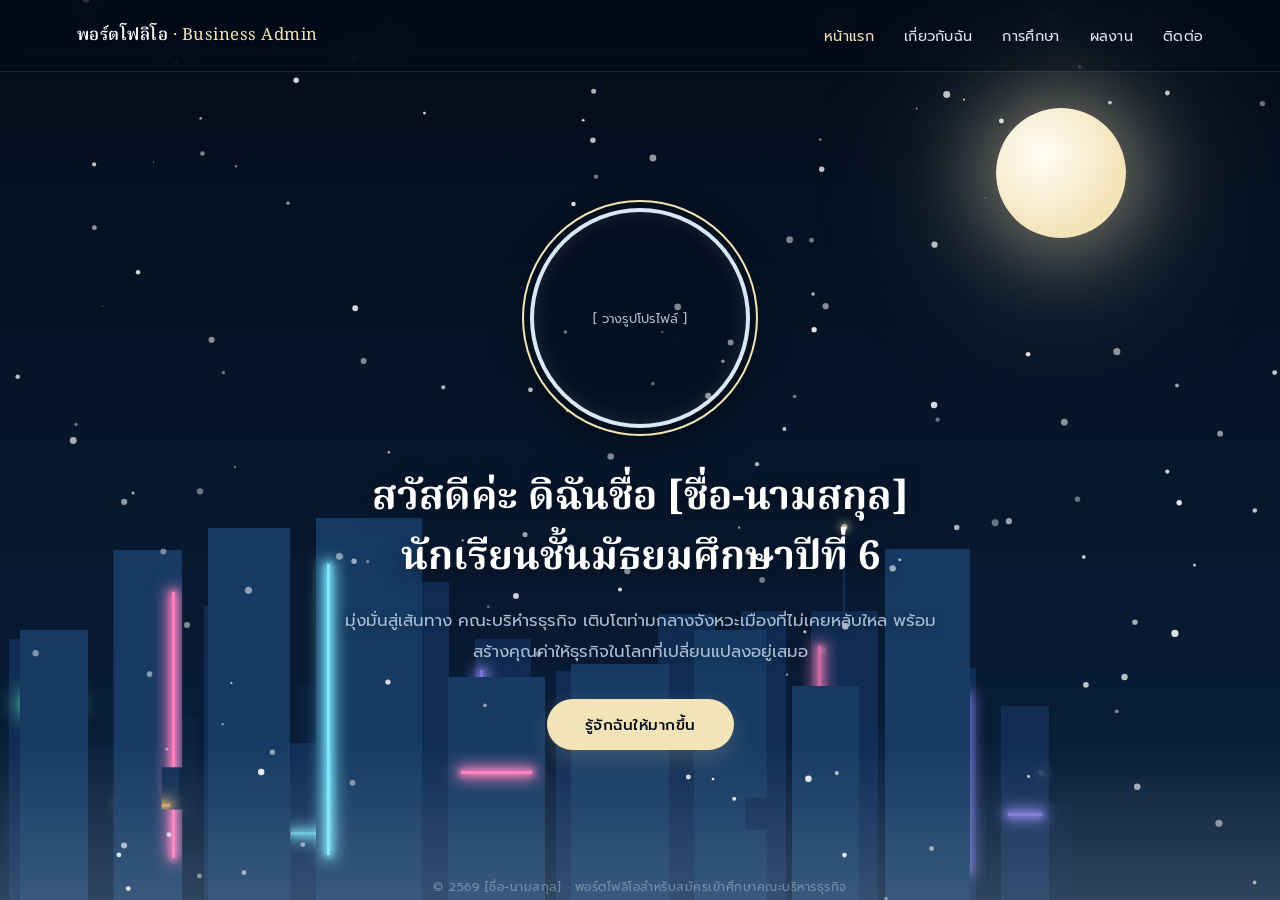
==== index.html @ 35c507b7 "Update index.html" ====
<!DOCTYPE html>
<html lang="th">
<head>
<meta charset="UTF-8">
<meta name="viewport" content="width=device-width, initial-scale=1.0">
<title>หน้าแรก | พอร์ตโฟลิโอ คณะบริหารธุรกิจ</title>
<link rel="preconnect" href="https://fonts.googleapis.com">
<link rel="preconnect" href="https://fonts.gstatic.com" crossorigin>
<link href="https://fonts.googleapis.com/css2?family=Noto+Serif+Thai:wght@400;600;700&family=Prompt:wght@300;400;500;600;700&display=swap" rel="stylesheet">
<style>

  :root{
    --night-top: #030B18;
    --night-mid: #0B2545;
    --night-low: #163A63;
    --steel: #3A6EA5;
    --frost: #D8E9F5;
    --ice: #F4F9FD;
    --white: #FFFFFF;
    --gold: #F3E3B8;
    --silver: #A9BFD6;
  }

  *{ margin:0; padding:0; box-sizing:border-box; }
  html{ scroll-behavior: smooth; }

  body{
    font-family: 'Prompt', sans-serif;
    background: var(--night-top);
    color: var(--frost);
    overflow-x: hidden;
    min-height: 100vh;
    display: flex;
    flex-direction: column;
    justify-content: space-between;
  }

  @media (prefers-reduced-motion: reduce){
    *{ animation-duration: 0.01ms !important; animation-iteration-count: 1 !important; scroll-behavior: auto !important; }
  }

  /* ================= SKY ================= */
  .sky{
    position: fixed;
    inset: 0;
    z-index: -6;
    background: linear-gradient(180deg, var(--night-top) 0%, var(--night-mid) 55%, var(--night-low) 100%);
    background-size: 100% 220%;
    animation: skyDrift 26s ease-in-out infinite;
  }
  @keyframes skyDrift{
    0%,100%{ background-position: 0% 0%; }
    50%{ background-position: 0% 30%; }
  }

  .stars{
    position: fixed;
    inset: 0;
    z-index: -5;
    background-image:
      radial-gradient(1.5px 1.5px at 12% 18%, rgba(255,255,255,.9), transparent 60%),
      radial-gradient(1px 1px at 28% 8%, rgba(255,255,255,.7), transparent 60%),
      radial-gradient(1.5px 1.5px at 44% 26%, rgba(255,255,255,.8), transparent 60%),
      radial-gradient(1px 1px at 62% 12%, rgba(255,255,255,.6), transparent 60%),
      radial-gradient(1.5px 1.5px at 77% 22%, rgba(255,255,255,.9), transparent 60%),
      radial-gradient(1px 1px at 91% 9%, rgba(255,255,255,.7), transparent 60%),
      radial-gradient(1.5px 1.5px at 8% 34%, rgba(255,255,255,.6), transparent 60%),
      radial-gradient(1px 1px at 53% 38%, rgba(255,255,255,.7), transparent 60%);
    opacity: 0.8;
    animation: twinkle 5s ease-in-out infinite alternate;
  }
  @keyframes twinkle{ 0%{ opacity: .5; } 100%{ opacity: 1; } }

  .moon{
    position: fixed;
    top: 12%;
    right: 12%;
    width: 130px;
    height: 130px;
    border-radius: 50%;
    background: radial-gradient(circle at 35% 35%, #FFFDF6, var(--gold) 70%);
    box-shadow: 0 0 70px 20px rgba(243,227,184,0.35), 0 0 140px 60px rgba(243,227,184,0.15);
    z-index: -5;
    animation: moonGlow 6s ease-in-out infinite;
  }
  @keyframes moonGlow{
    0%,100%{ box-shadow: 0 0 70px 20px rgba(243,227,184,0.35), 0 0 140px 60px rgba(243,227,184,0.15); }
    50%{ box-shadow: 0 0 90px 30px rgba(243,227,184,0.5), 0 0 170px 80px rgba(243,227,184,0.22); }
  }

  /* ================= SKYLINE ================= */
  .skyline{
    position: fixed;
    left: 0; right: 0;
    bottom: 0;
    height: 62vh;
    z-index: -4;
    pointer-events: none;
  }
  .layer{
    position: absolute;
    left: -6%;
    right: -6%;
    bottom: 0;
    display: flex;
    align-items: flex-end;
    gap: 2vw;
    transition: transform 0.6s ease-out;
    will-change: transform;
  }
  .layer-far{ opacity: 0.55; filter: blur(0.4px); }
  .layer-mid{ opacity: 0.8; }
  .layer-near{ opacity: 1; }

  .bldg{
    position: relative;
    background: var(--bc, var(--night-low));
    background-image:
      linear-gradient(var(--bc, var(--night-low)), var(--bc, var(--night-low))),
      repeating-linear-gradient(to right, transparent 0 9px, rgba(243,227,184,var(--wo,.35)) 9px 12px),
      repeating-linear-gradient(to bottom, transparent 0 13px, rgba(243,227,184,var(--wo,.35)) 13px 16px);
    background-blend-mode: normal, screen, screen;
  }
  .bldg::after{
    content:'';
    position:absolute; inset:0;
    background-image:
      repeating-linear-gradient(to right, transparent 0 9px, rgba(255,251,235,0.9) 9px 12px),
      repeating-linear-gradient(to bottom, transparent 0 13px, rgba(255,251,235,0.9) 13px 16px);
    background-blend-mode: screen;
    opacity: 0;
    animation: flicker 4.5s ease-in-out infinite;
    animation-delay: var(--fd, 0s);
    mix-blend-mode: screen;
  }
  @keyframes flicker{
    0%, 40%{ opacity: 0; }
    45%{ opacity: 0.55; }
    55%{ opacity: 0.15; }
    62%{ opacity: 0.6; }
    100%{ opacity: 0; }
  }

  .spire{
    position:absolute;
    left: 50%;
    bottom: 100%;
    transform: translateX(-50%);
    width: 3px;
    background: var(--bc, var(--night-low));
  }
  .spire::before{
    content:'';
    position:absolute;
    top:-6px; left:50%;
    transform: translateX(-50%);
    width:6px; height:6px;
    border-radius:50%;
    background: var(--gold);
    box-shadow: 0 0 8px 2px rgba(243,227,184,.8);
  }

  /* ---- Neon accents ---- */
  .neon-stripe{
    position:absolute;
    top: 12%;
    bottom: 12%;
    width: 3px;
    background: var(--nc, #7CE7FF);
    box-shadow: 0 0 6px 1.5px var(--nc, #7CE7FF), 0 0 16px 4px var(--nc, #7CE7FF);
    animation: neonPulse 3.2s ease-in-out infinite;
    animation-delay: var(--nd, 0s);
  }
  .neon-stripe.left{ left: 10%; }
  .neon-stripe.right{ right: 10%; }

  .neon-band{
    position:absolute;
    left: 14%;
    right: 14%;
    height: 3px;
    background: var(--nc, #FF7FBF);
    box-shadow: 0 0 6px 1.5px var(--nc, #FF7FBF), 0 0 16px 4px var(--nc, #FF7FBF);
    animation: neonPulse 2.6s ease-in-out infinite;
    animation-delay: var(--nd, 0s);
  }

  .neon-sign{
    position:absolute;
    top: 18%;
    left: 50%;
    transform: translateX(-50%);
    width: 62%;
    height: 10px;
    border-radius: 3px;
    background: var(--nc, #FFC46B);
    box-shadow: 0 0 8px 2px var(--nc, #FFC46B), 0 0 22px 6px var(--nc, #FFC46B);
    animation: neonPulse 3.6s ease-in-out infinite;
    animation-delay: var(--nd, 0s);
  }

  @keyframes neonPulse{
    0%, 100%{ opacity: 0.95; filter: brightness(1); }
    45%{ opacity: 0.55; filter: brightness(0.85); }
    50%{ opacity: 1; filter: brightness(1.2); }
    78%{ opacity: 0.7; }
  }

  /* ================= SNOW ================= */
  canvas#snow{
    position: fixed;
    inset: 0;
    z-index: -1;
    pointer-events: none;
  }

  .ground-mist{
    position: fixed;
    left: 0; right: 0; bottom: 0;
    height: 18vh;
    z-index: -2;
    background: linear-gradient(180deg, transparent, rgba(216,233,245,0.18));
    pointer-events: none;
  }

  /* ================= NAV ================= */
  nav{
    position: fixed;
    top: 0; left: 0; right: 0;
    z-index: 50;
    display: flex;
    justify-content: space-between;
    align-items: center;
    padding: 22px 6vw;
    background: rgba(3, 11, 24, 0.35);
    backdrop-filter: blur(10px);
    -webkit-backdrop-filter: blur(10px);
    border-bottom: 1px solid rgba(255,255,255,0.1);
  }
  .brand{
    font-family: 'Noto Serif Thai', serif;
    font-weight: 600;
    color: var(--white);
    letter-spacing: 0.5px;
    font-size: 1.05rem;
  }
  .brand span{ color: var(--gold); font-weight: 400; }
  .nav-links{ display:flex; gap: 30px; list-style:none; }
  .nav-links a{
    color: var(--frost);
    text-decoration: none;
    font-size: 0.9rem;
    letter-spacing: 0.3px;
    position: relative;
    padding-bottom: 4px;
    transition: color 0.25s;
  }
  .nav-links a.current{ color: var(--gold); }
  .nav-links a::after{
    content:'';
    position:absolute; left:0; bottom:0;
    width:0; height:1px;
    background: var(--gold);
    transition: width 0.3s ease;
  }
  .nav-links a:hover{ color: var(--white); }
  .nav-links a:hover::after{ width:100%; }
  .nav-toggle{ display:none; background:none; border:none; color:var(--white); font-size:1.6rem; cursor:pointer; z-index:60; }

  @media (max-width: 860px){
    .nav-links{
      position: fixed; top:0; right:0; height:100vh; width:70vw;
      background: rgba(3,11,24,0.97);
      flex-direction: column; justify-content:center; align-items:flex-start;
      padding: 40px; gap: 26px;
      transform: translateX(100%);
      transition: transform 0.35s ease;
    }
    .nav-links.open{ transform: translateX(0); }
    .nav-toggle{ display:block; }
    .moon{ width: 90px; height: 90px; top: 8%; right: 8%; }
  }

  ::selection{ background: var(--steel); color: var(--white); }

  /* ================= HERO CONTENT (ปรับขนาดใหม่) ================= */
  .hero-wrapper{
    position: relative;
    z-index: 1;
    display: flex;
    flex-direction: column;
    align-items: center;
    justify-content: center;
    text-align: center;
    padding: 150px 6vw 50px;
    margin: auto;
    max-width: 900px;
  }

    /* ================= PROFILE FRAME (ดีไซน์ใหม่ ใหญ่และสมดุลขึ้น) ================= */
  .profile-frame {
    width: 220px;  /* ขยายขนาดให้ใหญ่ขึ้นนิดนึง */
    height: 220px;
    border-radius: 50%;
    background: rgba(3, 11, 24, 0.3); /* พื้นหลังโปร่งแสงเข้ากับท้องฟ้า */
    border: 4px solid var(--frost); /* ขอบด้านในสีขาว/ฟ้าอ่อน */
    outline: 2px solid var(--gold); /* ขอบซ้อนด้านนอกสีทองบางๆ */
    outline-offset: 6px; /* ระยะห่างระหว่างขอบในและขอบนอก ให้ดูมีมิติ */
    box-shadow: 
      0 15px 35px rgba(0, 0, 0, 0.5), 
      inset 0 0 20px rgba(255, 255, 255, 0.1);
    margin-bottom: 40px; /* เพิ่มระยะห่างจากตัวหนังสือให้ดูโปร่งและสมดุล */
    /* อย่าลืมตั้ง position: relative ถ้าจะแก้เรื่อง z-index ในอนาคต */
    position: relative;
    display: flex;
    align-items: center;
    justify-content: center;
    transition: all 0.3s ease;
  }

  /* ลูกเล่นตอนเอาเมาส์ชี้ (Hover) กรอบจะลอยขึ้นและเรืองแสง */
  .profile-frame:hover {
    transform: translateY(-5px);
    outline-color: #FFFFFF;
    box-shadow: 
      0 20px 45px rgba(0, 0, 0, 0.6), 
      0 0 20px rgba(243, 227, 184, 0.4),
      inset 0 0 25px rgba(255, 255, 255, 0.2);
  }
  
  /* สำหรับใส่รูปภาพจริง ให้รูปพอดีกับกรอบเป๊ะๆ */
  .profile-frame img {
    width: 100%;
    height: 100%;
    object-fit: cover;
    border-radius: 50%; /* บังคับให้รูปกลมตามกรอบ */
  }


  /* ปรับขนาดตัวหนังสือให้เล็กลง กระชับ และสมดุลขึ้น */
  .hero-wrapper h1{
    font-family: 'Noto Serif Thai', serif;
    font-weight: 700;
    color: var(--white);
    font-size: clamp(1.8rem, 3.2vw, 2.5rem);
    line-height: 1.5;
    text-shadow: 0 4px 20px rgba(0,0,0,0.6);
    margin-bottom: 18px;
  }

  .hero-wrapper p{
    color: var(--silver);
    font-size: clamp(0.9rem, 1.4vw, 1.05rem);
    line-height: 1.8;
    max-width: 600px;
    margin-bottom: 32px;
    text-shadow: 0 2px 10px rgba(0,0,0,0.4);
  }

  /* ปุ่มนำทางเดี่ยวสไตล์พรีเมียม */
  .btn-navigation{
    padding: 14px 38px;
    border-radius: 999px;
    font-size: 0.95rem;
    font-weight: 500;
    text-decoration: none;
    letter-spacing: 0.5px;
    background: var(--gold);
    color: var(--night-top);
    box-shadow: 0 8px 24px rgba(243,227,184,0.2);
    transition: transform 0.25s, box-shadow 0.25s, background 0.25s;
    display: inline-block;
  }
  .btn-navigation:hover{
    transform: translateY(-3px);
    box-shadow: 0 14px 34px rgba(243,227,184,0.4);
    background: var(--white);
  }

  footer.site-end{
    position: relative;
    z-index: 1;
    text-align: center;
    padding: 20px 6vw 4px;
    font-size: 0.76rem;
    color: rgba(216,233,245,0.4);
    letter-spacing: 0.5px;
  }

</style>
</head>
<body>

<div class="sky"></div>
<div class="stars"></div>
<div class="moon"></div>

<div class="skyline" id="skyline">
  <div class="layer layer-far" id="layerFar"></div>
  <div class="layer layer-mid" id="layerMid"></div>
  <div class="layer layer-near" id="layerNear"></div>
</div>

<div class="ground-mist"></div>
<canvas id="snow"></canvas>

<nav>
  <div class="brand">พอร์ตโฟลิโอ<span> · Business Admin</span></div>
  <ul class="nav-links" id="navLinks">
    <li><a href="index.html" class="current">หน้าแรก</a></li>
    <li><a href="personal.html">เกี่ยวกับฉัน</a></li>
    <li><a href="education.html">การศึกษา</a></li>
    <li><a href="activities.html">ผลงาน</a></li>
    <li><a href="contact.html">ติดต่อ</a></li>
  </ul>
  <button class="nav-toggle" id="navToggle" aria-label="เปิดเมนู">☰</button>
</nav>

<!-- ส่วนเนื้อหาหลักต้อนรับตรงกลางหน้าจอ -->
<main class="hero-wrapper">
  
  <!-- กรอบรูปวงกลมที่ขยายขนาดใหญ่ขึ้นและปรับให้สมดุล (สามารถใส่แท็ก <img src="รูปคุณ.jpg"> ข้างในนี้ได้) -->
  <div class="profile-frame">
    <!-- หากมีไฟล์รูปภาพ ให้ลบข้อความด้านล่างแล้วใส่แท็กแทน เช่น: <img src="my-photo.jpg" alt="Profile"> -->
    <span style="color: var(--silver); font-size: 0.8rem;">[ วางรูปโปรไฟล์ ]</span>
  </div>

  <!-- หัวข้อหลักที่ปรับขนาดให้เล็กลงและพอดีสายตามากขึ้น -->
  <h1>สวัสดีค่ะ ดิฉันชื่อ [ชื่อ-นามสกุล]<br>นักเรียนชั้นมัธยมศึกษาปีที่ 6</h1>
  
  <!-- ข้อความโปรยย่อย -->
  <p>มุ่งมั่นสู่เส้นทาง คณะบริหารธุรกิจ เติบโตท่ามกลางจังหวะเมืองที่ไม่เคยหลับใหล พร้อมสร้างคุณค่าให้ธุรกิจในโลกที่เปลี่ยนแปลงอยู่เสมอ</p>
  
  <!-- ปุ่มนำทางเข้าสู่หน้าประวัติส่วนตัวเดี่ยวๆ -->
  <a href="personal.html" class="btn-navigation">รู้จักฉันให้มากขึ้น</a>

</main>

<footer class="site-end">© 2569 [ชื่อ-นามสกุล] · พอร์ตโฟลิโอสำหรับสมัครเข้าศึกษาคณะบริหารธุรกิจ</footer>

<script>
  // ---------- Mobile nav toggle ----------
  const navToggle = document.getElementById('navToggle');
  const navLinks = document.getElementById('navLinks');
  navToggle.addEventListener('click', () => navLinks.classList.toggle('open'));
  navLinks.querySelectorAll('a').forEach(a => a.addEventListener('click', () => navLinks.classList.remove('open')));

  // ---------- Build Bangkok-inspired skyline ----------
  const palette = ['#0B2545', '#13315C', '#163A63', '#1C4570'];
  const neonColors = ['#7CE7FF', '#FF7FBF', '#FFC46B', '#9B8CFF', '#6BFFC4'];

  function addNeon(b, h){
    const kind = Math.random();
    const el = document.createElement('div');
    const color = neonColors[Math.floor(Math.random() * neonColors.length)];
    const delay = (Math.random() * 3).toFixed(2) + 's';
    el.style.setProperty('--nc', color);
    el.style.setProperty('--nd', delay);
    if(kind < 0.4){
      el.className = 'neon-stripe ' + (Math.random() < 0.5 ? 'left' : 'right');
    } else if(kind < 0.75){
      el.className = 'neon-band';
      el.style.top = (30 + Math.random() * 40) + '%';
    } else {
      el.className = 'neon-sign';
      el.style.top = (14 + Math.random() * 10) + '%';
    }
    b.appendChild(el);
  }

  function makeBuilding({ w, h, color, notch, spire, windowOpacity, neon }){
    const b = document.createElement('div');
    b.className = 'bldg';
    b.style.width = w + 'px';
    b.style.height = h + 'px';
    b.style.setProperty('--bc', color);
    b.style.setProperty('--wo', windowOpacity);
    b.style.setProperty('--fd', (Math.random() * 5).toFixed(2) + 's');
    if(notch){
      b.style.clipPath = 'polygon(0 0, 100% 0, 100% 62%, 70% 62%, 70% 74%, 100% 74%, 100% 100%, 0 100%)';
    }
    if(spire){
      const s = document.createElement('div');
      s.className = 'spire';
      s.style.height = (h * 0.28) + 'px';
      s.style.setProperty('--bc', color);
      b.appendChild(s);
    }
    if(neon) addNeon(b, h);
    return b;
  }

  function buildLayer(container, { count, minW, maxW, minH, maxH, colorIdx, windowOpacity, notchChance, spireChance, neonChance }){
    const frag = document.createDocumentFragment();
    for(let i = 0; i < count; i++){
      const w = minW + Math.random() * (maxW - minW);
      const h = minH + Math.random() * (maxH - minH);
      const color = palette[colorIdx];
      const notch = Math.random() < notchChance;
      const spire = Math.random() < spireChance;
      const neon = Math.random() < neonChance;
      frag.appendChild(makeBuilding({ w, h, color, notch, spire, windowOpacity, neon }));
    }
    container.appendChild(frag);
  }

  const layerFar = document.getElementById('layerFar');
  const layerMid = document.getElementById('layerMid');
  const layerNear = document.getElementById('layerNear');

  buildLayer(layerFar, { count: 16, minW: 30, maxW: 60, minH: 90, maxH: 220, colorIdx: 0, windowOpacity: 0.25, notchChance: 0.08, spireChance: 0.15, neonChance: 0.1 });
  buildLayer(layerMid, { count: 13, minW: 40, maxW: 85, minH: 140, maxH: 320, colorIdx: 1, windowOpacity: 0.4, notchChance: 0.15, spireChance: 0.2, neonChance: 0.3 });
  buildLayer(layerNear, { count: 10, minW: 55, maxW: 110, minH: 200, maxH: 420, colorIdx: 2, windowOpacity: 0.55, notchChance: 0.2, spireChance: 0.25, neonChance: 0.45 });

  // ---------- Parallax on pointer move ----------
  const prefersReducedMotion = window.matchMedia('(prefers-reduced-motion: reduce)').matches;
  if(!prefersReducedMotion){
    window.addEventListener('mousemove', (e) => {
      const x = (e.clientX / window.innerWidth - 0.5);
      layerFar.style.transform = `translateX(${x * 10}px)`;
      layerMid.style.transform = `translateX(${x * 22}px)`;
      layerNear.style.transform = `translateX(${x * 38}px)`;
    });
  }

  // ---------- Falling snow ----------
  const canvas = document.getElementById('snow');
  const ctx = canvas.getContext('2d');
  let W, H, flakes;

  function resize(){
    W = canvas.width = window.innerWidth;
    H = canvas.height = window.innerHeight;
  }
  window.addEventListener('resize', resize);
  resize();

  function makeFlakes(count){
    return Array.from({ length: count }, () => ({
      x: Math.random() * W,
      y: Math.random() * H,
      r: Math.random() * 2.6 + 1,
      speedY: Math.random() * 0.9 + 0.4,
      speedX: Math.random() * 0.6 - 0.3,
      drift: Math.random() * Math.PI * 2,
      opacity: Math.random() * 0.5 + 0.4
    }));
  }

  const FLAKE_COUNT = window.innerWidth < 700 ? 70 : 140;
  flakes = makeFlakes(FLAKE_COUNT);

  function drawSnow(){
    ctx.clearRect(0, 0, W, H);
    ctx.fillStyle = '#FFFFFF';
    for(const f of flakes){
      ctx.globalAlpha = f.opacity;
      ctx.beginPath();
      ctx.arc(f.x, f.y, f.r, 0, Math.PI * 2);
      ctx.fill();

      f.y += f.speedY;
      f.drift += 0.01;
      f.x += f.speedX + Math.sin(f.drift) * 0.3;

      if(f.y > H + 5){ f.y = -5; f.x = Math.random() * W; }
      if(f.x > W + 5) f.x = -5;
      if(f.x < -5) f.x = W + 5;
    }
    ctx.globalAlpha = 1;
    if(!prefersReducedMotion) requestAnimationFrame(drawSnow);
  }
  drawSnow();
</script>

</body>
</html>
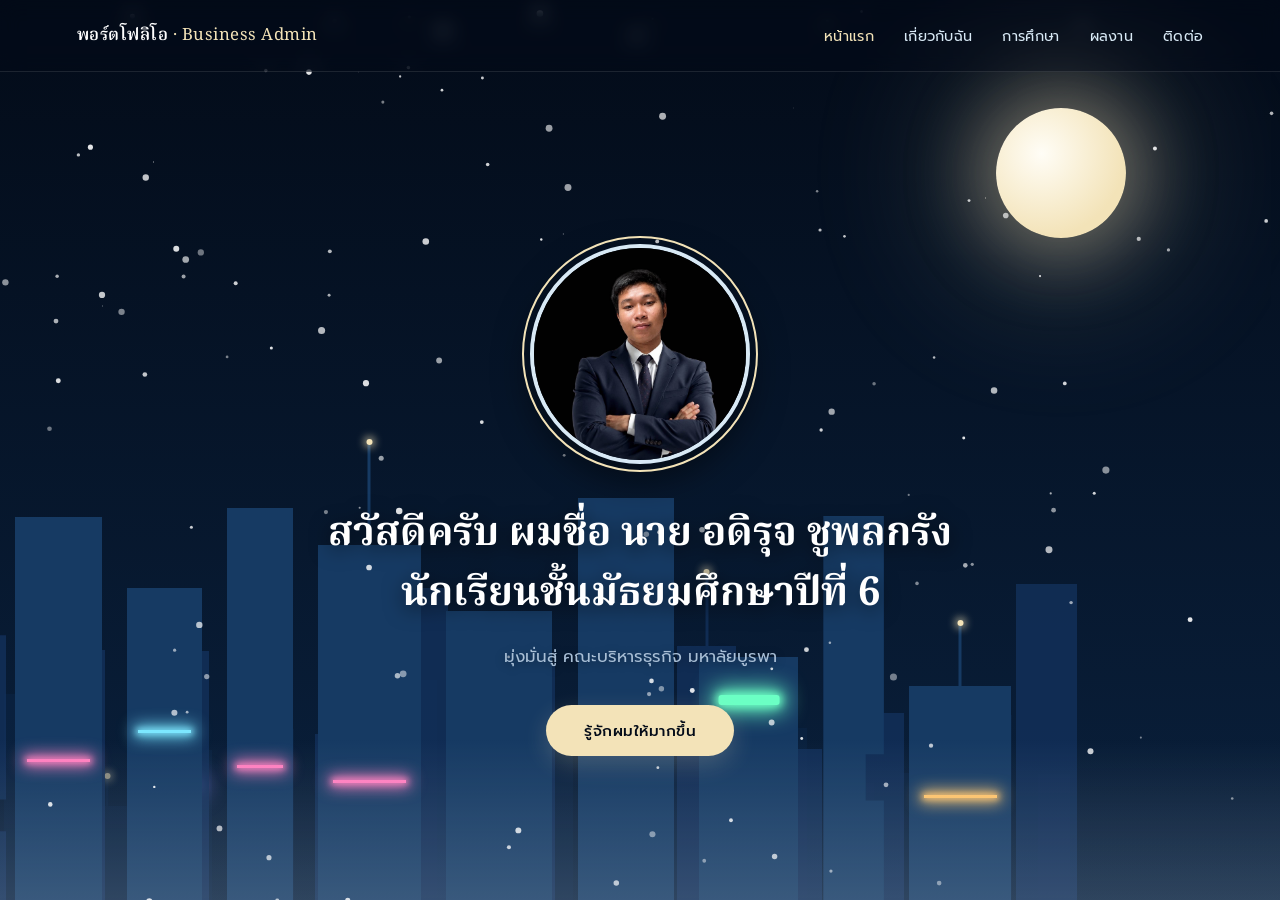
==== commit 09db22d4: "Update index.html" ====
--- a/index.html
+++ b/index.html
@@ -419,24 +419,23 @@
 <!-- ส่วนเนื้อหาหลักต้อนรับตรงกลางหน้าจอ -->
 <main class="hero-wrapper">
   
-  <!-- กรอบรูปวงกลมที่ขยายขนาดใหญ่ขึ้นและปรับให้สมดุล (สามารถใส่แท็ก <img src="รูปคุณ.jpg"> ข้างในนี้ได้) -->
-  <div class="profile-frame">
-    <!-- หากมีไฟล์รูปภาพ ให้ลบข้อความด้านล่างแล้วใส่แท็กแทน เช่น: <img src="my-photo.jpg" alt="Profile"> -->
-    <span style="color: var(--silver); font-size: 0.8rem;">[ วางรูปโปรไฟล์ ]</span>
-  </div>
+<div class="profile-frame">
+    <img src="images/IMG_0641.jpeg" alt="Profile" style="width: 100%; height: 100%; object-fit: cover; border-radius: 50%;">
+</div>
+
 
   <!-- หัวข้อหลักที่ปรับขนาดให้เล็กลงและพอดีสายตามากขึ้น -->
-  <h1>สวัสดีค่ะ ดิฉันชื่อ [ชื่อ-นามสกุล]<br>นักเรียนชั้นมัธยมศึกษาปีที่ 6</h1>
+  <h1>สวัสดีครับ ผมชื่อ นาย อดิรุจ ชูพลกรัง<br>นักเรียนชั้นมัธยมศึกษาปีที่ 6</h1>
   
   <!-- ข้อความโปรยย่อย -->
-  <p>มุ่งมั่นสู่เส้นทาง คณะบริหารธุรกิจ เติบโตท่ามกลางจังหวะเมืองที่ไม่เคยหลับใหล พร้อมสร้างคุณค่าให้ธุรกิจในโลกที่เปลี่ยนแปลงอยู่เสมอ</p>
+  <p>มุ่งมั่นสู่ คณะบริหารธุรกิจ มหาลัยบูรพา</p>
   
   <!-- ปุ่มนำทางเข้าสู่หน้าประวัติส่วนตัวเดี่ยวๆ -->
-  <a href="personal.html" class="btn-navigation">รู้จักฉันให้มากขึ้น</a>
+  <a href="personal.html" class="btn-navigation">รู้จักผมให้มากขึ้น</a>
 
 </main>
 
-<footer class="site-end">© 2569 [ชื่อ-นามสกุล] · พอร์ตโฟลิโอสำหรับสมัครเข้าศึกษาคณะบริหารธุรกิจ</footer>
+
 
 <script>
   // ---------- Mobile nav toggle ----------
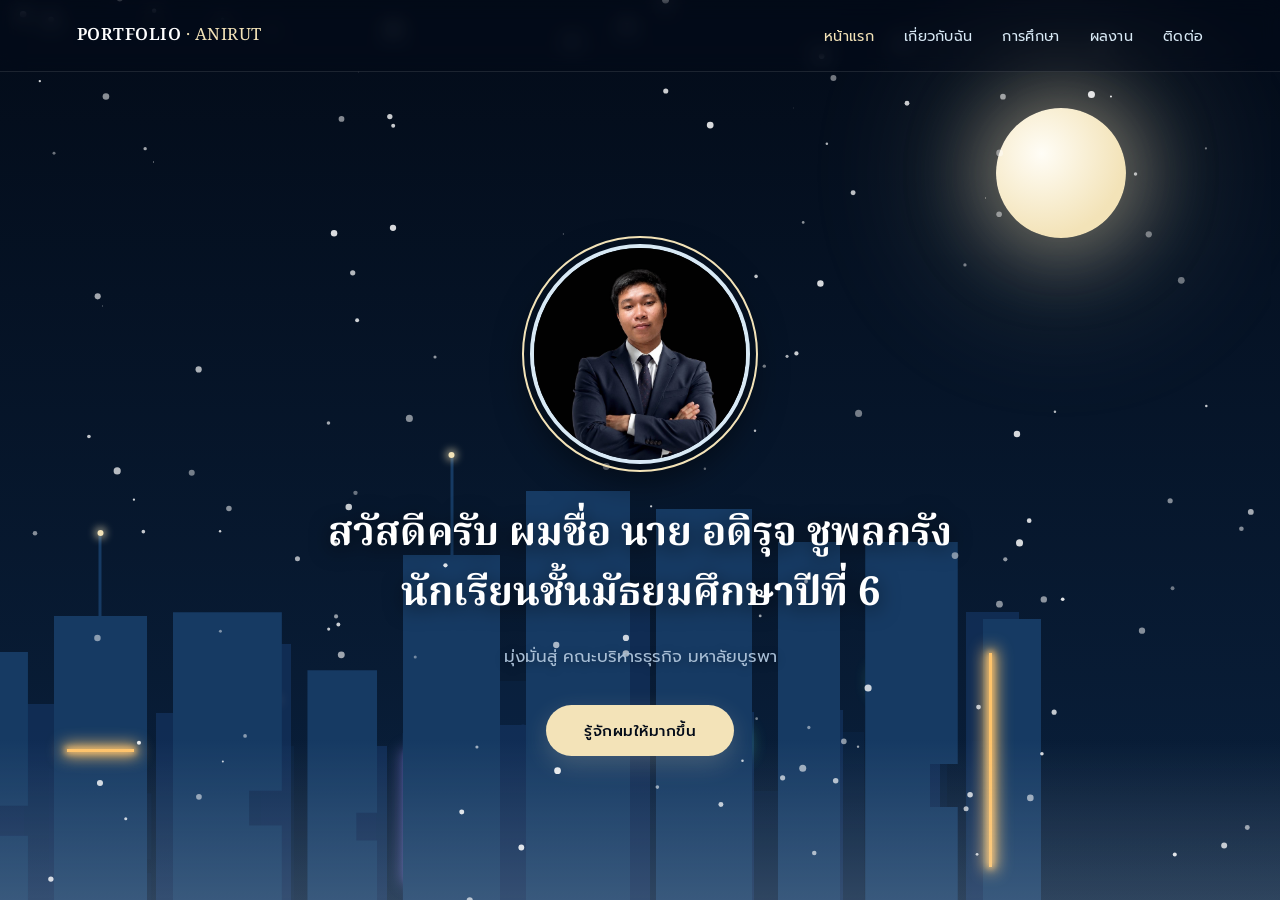
==== commit 85f37dff: "Update index.html" ====
--- a/index.html
+++ b/index.html
@@ -405,7 +405,7 @@
 <canvas id="snow"></canvas>
 
 <nav>
-  <div class="brand">พอร์ตโฟลิโอ<span> · Business Admin</span></div>
+  <div class="brand">PORTFOLIO<span> · ANIRUT</span></div>
   <ul class="nav-links" id="navLinks">
     <li><a href="index.html" class="current">หน้าแรก</a></li>
     <li><a href="personal.html">เกี่ยวกับฉัน</a></li>
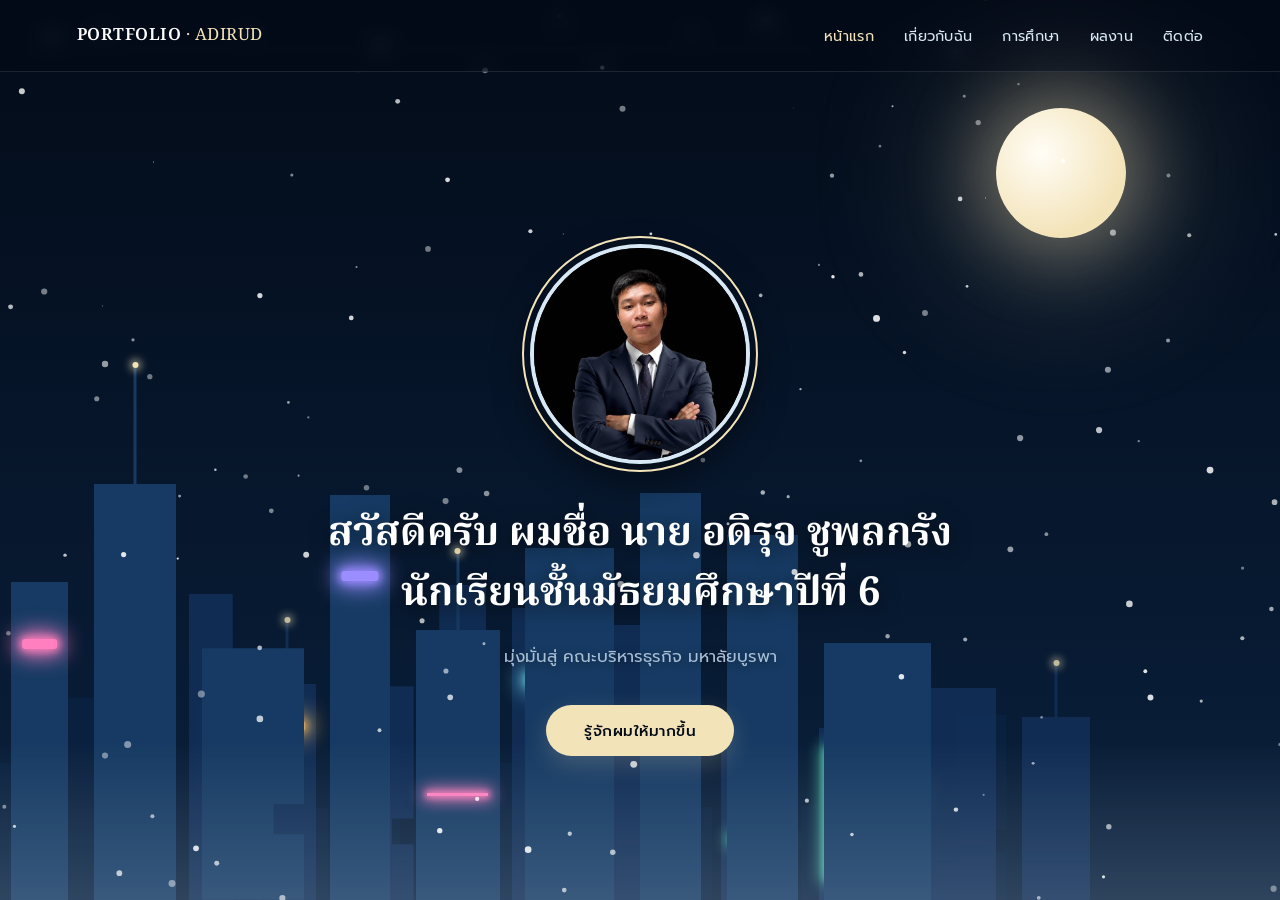
==== commit 20b7a8de: "Update index.html" ====
--- a/index.html
+++ b/index.html
@@ -405,7 +405,7 @@
 <canvas id="snow"></canvas>
 
 <nav>
-  <div class="brand">PORTFOLIO<span> · ANIRUT</span></div>
+  <div class="brand">PORTFOLIO<span> · ADIRUD</span></div>
   <ul class="nav-links" id="navLinks">
     <li><a href="index.html" class="current">หน้าแรก</a></li>
     <li><a href="personal.html">เกี่ยวกับฉัน</a></li>
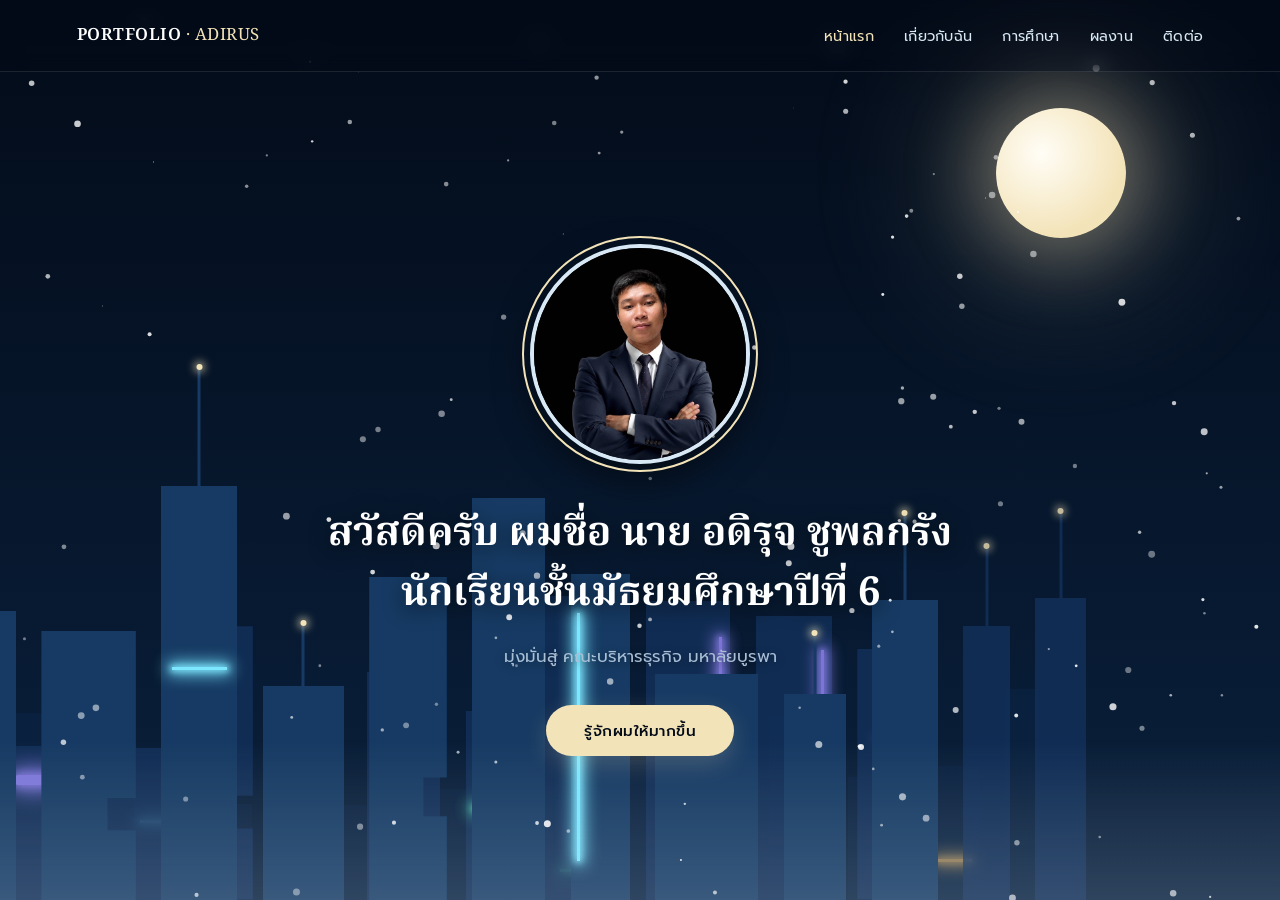
==== commit dce78af7: "Update index.html" ====
--- a/index.html
+++ b/index.html
@@ -405,7 +405,7 @@
 <canvas id="snow"></canvas>
 
 <nav>
-  <div class="brand">PORTFOLIO<span> · ADIRUD</span></div>
+  <div class="brand">PORTFOLIO<span> · ADIRUS</span></div>
   <ul class="nav-links" id="navLinks">
     <li><a href="index.html" class="current">หน้าแรก</a></li>
     <li><a href="personal.html">เกี่ยวกับฉัน</a></li>
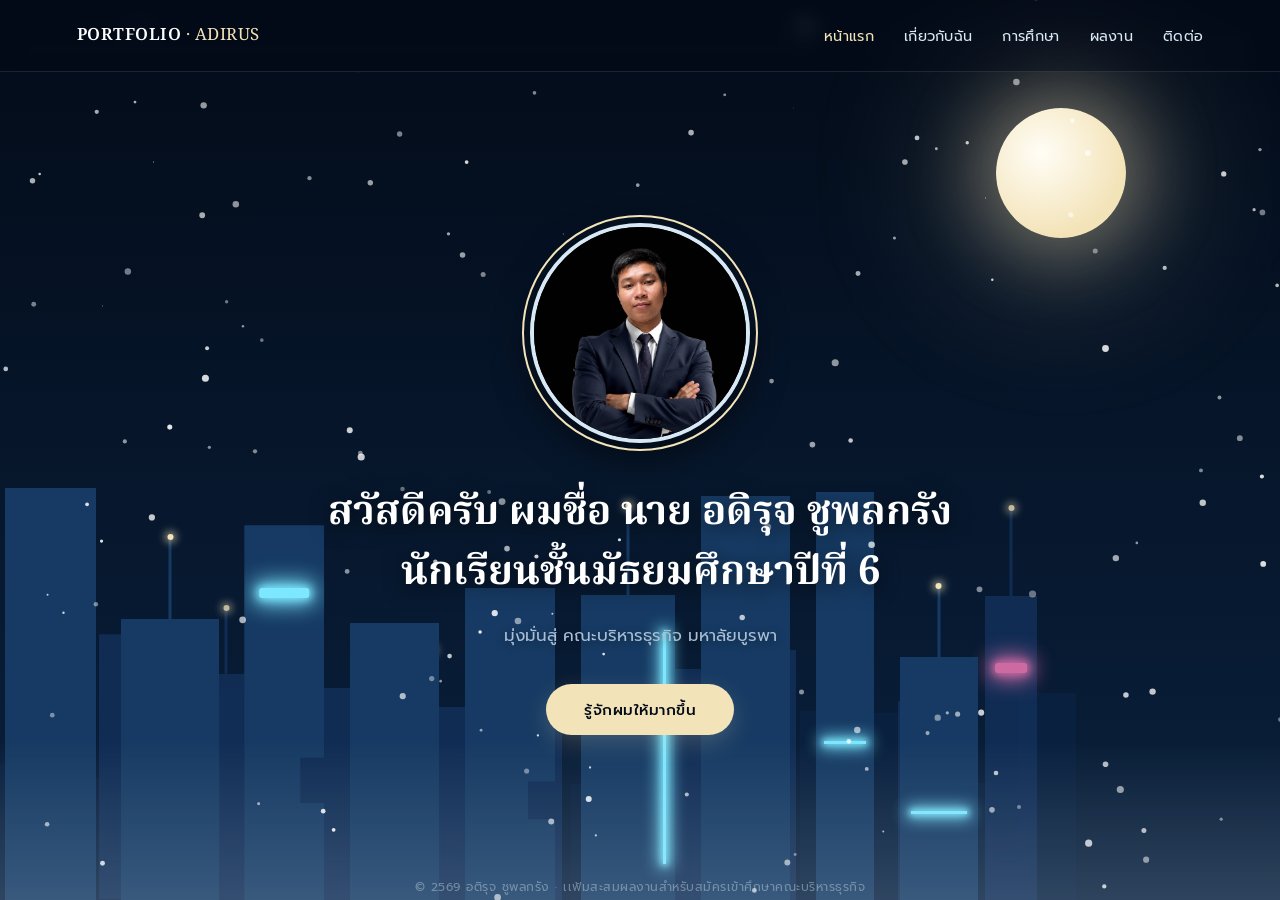
==== commit 9451e869: "Update index.html" ====
--- a/index.html
+++ b/index.html
@@ -434,6 +434,7 @@
   <a href="personal.html" class="btn-navigation">รู้จักผมให้มากขึ้น</a>
 
 </main>
+  <footer class="site-end">© 2569 อติรุจ ชูพลกรัง · เเฟ้มสะสมผลงานสำหรับสมัครเข้าศึกษาคณะบริหารธุรกิจ</footer>
 
 
 
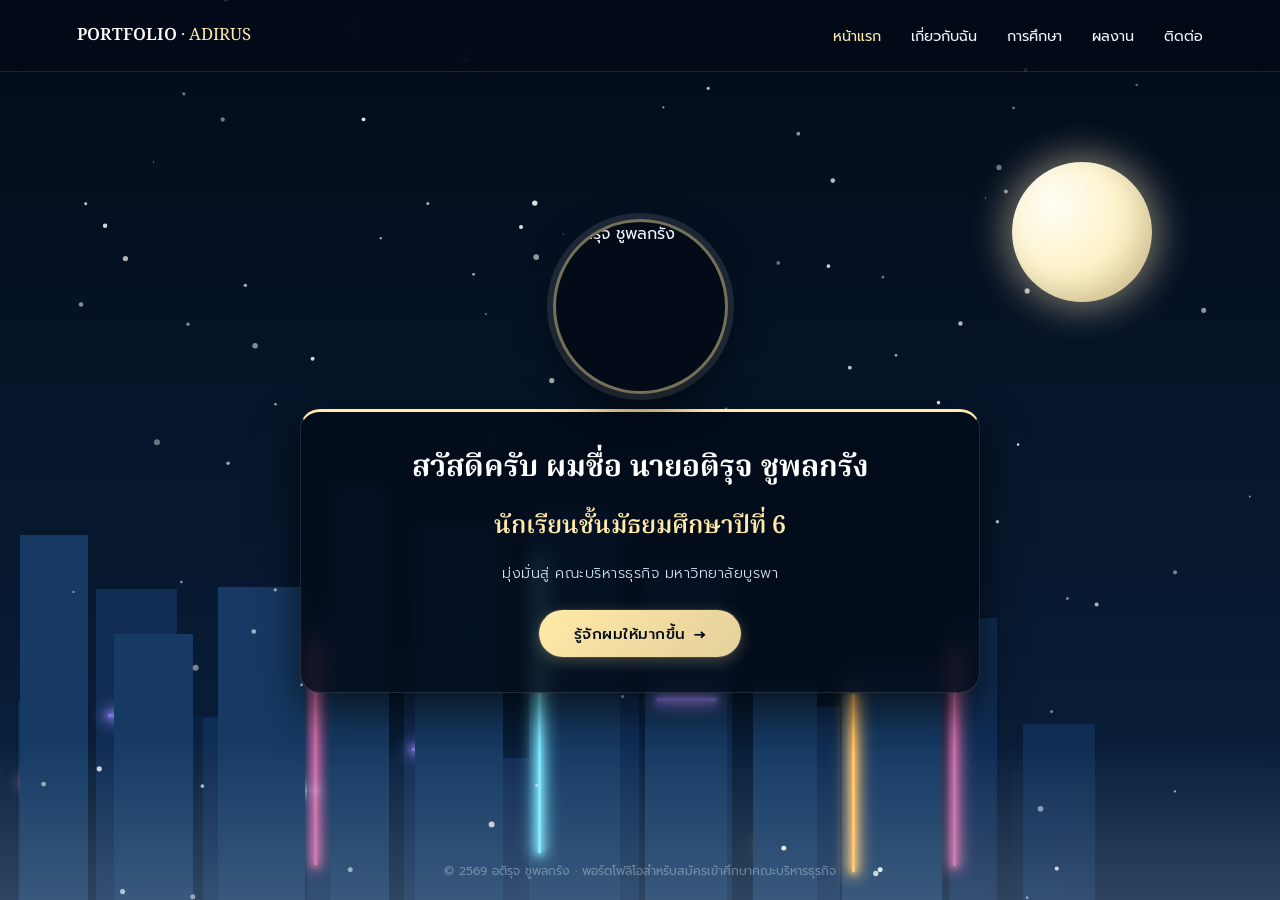
==== commit 1e738ba7: "Update index.html" ====
--- a/index.html
+++ b/index.html
@@ -8,401 +8,179 @@
 <link rel="preconnect" href="https://fonts.gstatic.com" crossorigin>
 <link href="https://fonts.googleapis.com/css2?family=Noto+Serif+Thai:wght@400;600;700&family=Prompt:wght@300;400;500;600;700&display=swap" rel="stylesheet">
 <style>
-
-  :root{
-    --night-top: #030B18;
-    --night-mid: #0B2545;
-    --night-low: #163A63;
-    --steel: #3A6EA5;
-    --frost: #D8E9F5;
-    --ice: #F4F9FD;
-    --white: #FFFFFF;
-    --gold: #F3E3B8;
-    --silver: #A9BFD6;
-  }
-
-  *{ margin:0; padding:0; box-sizing:border-box; }
-  html{ scroll-behavior: smooth; }
-
-  body{
-    font-family: 'Prompt', sans-serif;
+  :root {
+    --night-top: #030B18; --night-mid: #0B2545; --night-low: #163A63;
+    --steel: #3A6EA5; --frost: #F0F7FD; --ice: #F4F9FD;
+    --white: #FFFFFF; --gold: #FFEAA7; --silver: #D1E2F2;
+  }
+  * { margin:0; padding:0; box-sizing:border-box; }
+  html { scroll-behavior: smooth; }
+  body {
+    font-family: 'Prompt', sans-serif; background: var(--night-top); color: var(--frost);
+    overflow-x: hidden; min-height: 100vh; display: flex; flex-direction: column; justify-content: space-between;
+  }
+  
+  /* ================= SKY & EFFECTS ================= */
+  .sky { position: fixed; inset: 0; z-index: -6; background: linear-gradient(180deg, var(--night-top) 0%, var(--night-mid) 55%, var(--night-low) 100%); background-size: 100% 220%; animation: skyDrift 26s ease-in-out infinite; }
+  @keyframes skyDrift { 0%,100% { background-position: 0% 0%; } 50% { background-position: 0% 30%; } }
+  .stars { position: fixed; inset: 0; z-index: -5; background-image: radial-gradient(1.5px 1.5px at 12% 18%, rgba(255,255,255,.9), transparent 60%), radial-gradient(1px 1px at 28% 8%, rgba(255,255,255,.7), transparent 60%), radial-gradient(1.5px 1.5px at 44% 26%, rgba(255,255,255,.8), transparent 60%), radial-gradient(1.5px 1.5px at 77% 22%, rgba(255,255,255,.9), transparent 60%), radial-gradient(1px 1px at 53% 38%, rgba(255,255,255,.7), transparent 60%); opacity: 0.8; animation: twinkle 5s ease-in-out infinite alternate; }
+  @keyframes twinkle { 0% { opacity: .5; } 100% { opacity: 1; } }
+  .ground-mist { position: fixed; left: 0; right: 0; bottom: 0; height: 18vh; z-index: -2; background: linear-gradient(180deg, transparent, rgba(216,233,245,0.18)); pointer-events: none; }
+  canvas#snow { position: fixed; inset: 0; z-index: -1; pointer-events: none; }
+
+  /* ================= MOON DESIGN ================= */
+  .moon { position: fixed; top: 18vh; right: 10vw; width: 140px; height: 140px; border-radius: 50%; background: radial-gradient(circle at 30% 30%, #FFFDF6 0%, #FDF4CD 45%, #EAD397 100%); box-shadow: 0 0 35px 8px rgba(243, 227, 184, 0.45), inset -10px -10px 25px rgba(0,0,0,0.12); z-index: -3; }
+
+  /* ================= SKYLINE ================= */
+  .skyline { position: fixed; left: 0; right: 0; bottom: 0; height: 62vh; z-index: -4; pointer-events: none; }
+  .layer { position: absolute; left: -6%; right: -6%; bottom: 0; display: flex; align-items: flex-end; gap: 2vw; transition: transform 0.6s ease-out; }
+  .layer-far { opacity: 0.55; filter: blur(0.4px); } .layer-mid { opacity: 0.8; } .layer-near { opacity: 1; }
+  .bldg { position: relative; background: var(--bc, var(--night-low)); background-image: linear-gradient(var(--bc, var(--night-low)), var(--bc, var(--night-low))), repeating-linear-gradient(to right, transparent 0 9px, rgba(243, 227, 184, var(--wo,.35)) 9px 12px), repeating-linear-gradient(to bottom, transparent 0 13px, rgba(243, 227, 184, var(--wo,.35)) 13px 16px); background-blend-mode: normal, screen, screen; }
+  .bldg::after { content:''; position:absolute; inset:0; background-image: repeating-linear-gradient(to right, transparent 0 9px, rgba(255,255,255,0.9) 9px 12px), repeating-linear-gradient(to bottom, transparent 0 13px, rgba(255,255,255,0.9) 13px 16px); background-blend-mode: screen; opacity: 0; animation: flicker 4.5s ease-in-out infinite; animation-delay: var(--fd, 0s); mix-blend-mode: screen; }
+  @keyframes flicker { 0%, 40% { opacity: 0; } 45% { opacity: 0.55; } 55% { opacity: 0.15; } 62% { opacity: 0.6; } 100% { opacity: 0; } }
+  .spire { position:absolute; left: 50%; bottom: 100%; transform: translateX(-50%); width: 3px; background: var(--bc, var(--night-low)); }
+  .spire::before { content:''; position:absolute; top:-6px; left:50%; transform: translateX(-50%); width:6px; height:6px; border-radius:50%; background: var(--gold); box-shadow: 0 0 8px 2px rgba(243,227,184,.8); }
+  .neon-stripe { position:absolute; top: 12%; bottom: 12%; width: 3px; background: var(--nc, #7CE7FF); box-shadow: 0 0 6px 1.5px var(--nc, #7CE7FF), 0 0 16px 4px var(--nc, #7CE7FF); animation: neonPulse 3.2s ease-in-out infinite; animation-delay: var(--nd, 0s); }
+  .neon-stripe.left { left: 10%; } .neon-stripe.right { right: 10%; }
+  .neon-band { position:absolute; left: 14%; right: 14%; height: 3px; background: var(--nc, #FF7FBF); box-shadow: 0 0 6px 1.5px var(--nc, #FF7FBF), 0 0 16px 4px var(--nc, #FF7FBF); animation: neonPulse 2.6s ease-in-out infinite; animation-delay: var(--nd, 0s); }
+  .neon-sign { position:absolute; top: 18%; left: 50%; transform: translateX(-50%); width: 62%; height: 10px; border-radius: 3px; background: var(--nc, #FFC46B); box-shadow: 0 0 8px 2px var(--nc, #FFC46B), 0 0 22px 6px var(--nc, #FFC46B); animation: neonPulse 3.6s ease-in-out infinite; animation-delay: var(--nd, 0s); }
+  @keyframes neonPulse { 0%, 100% { opacity: 0.95; filter: brightness(1); } 45% { opacity: 0.55; filter: brightness(0.85); } 50% { opacity: 1; filter: brightness(1.2); } 78%{ opacity: 0.7; } }
+
+  /* ================= NAVIGATION BAR ================= */
+  nav { position: fixed; top: 0; left: 0; right: 0; z-index: 50; display: flex; justify-content: space-between; align-items: center; padding: 22px 6vw; background: rgba(3, 11, 24, 0.45); backdrop-filter: blur(10px); -webkit-backdrop-filter: blur(10px); border-bottom: 1px solid rgba(255,255,255,0.1); }
+  .brand { font-family: 'Noto Serif Thai', serif; font-weight: 600; color: var(--white); font-size: 1.05rem; }
+  .brand span { color: var(--gold); font-weight: 400; }
+  .nav-links { display:flex; gap: 30px; list-style:none; }
+  .nav-links a { color: var(--frost); text-decoration: none; font-size: 0.9rem; position: relative; padding-bottom: 4px; transition: color 0.25s; }
+  .nav-links a.current { color: var(--gold); }
+  .nav-links a::after { content:''; position:absolute; left:0; bottom:0; width:0; height:1px; background: var(--gold); transition: width 0.3s ease; }
+  .nav-links a:hover { color: var(--white); } .nav-links a:hover::after { width:100%; }
+  .nav-toggle { display:none; background:none; border:none; color:var(--white); font-size:1.6rem; cursor:pointer; }
+
+  /* ================= HERO INTRO CONTENT ================= */
+  main { position: relative; z-index: 1; width: 100%; max-width: 900px; margin: 0 auto; padding: 130px 4vw 60px; flex-grow: 1; display: flex; flex-direction: column; align-items: center; justify-content: center; }
+
+  /* รูปวงกลมด้านบน (Avatar Hero) */
+  .hero-avatar-wrapper {
+    display: flex;
+    justify-content: center;
+    margin-bottom: 15px;
+    position: relative;
+    z-index: 10;
+  }
+  .hero-avatar {
+    width: 175px;
+    height: 175px;
+    border-radius: 50%;
+    border: 3px solid rgba(255, 234, 167, 0.45); /* ขอบทองบางเบา */
+    box-shadow: 0 0 0 6px rgba(255, 255, 255, 0.1), 0 15px 35px rgba(0,0,0,0.6);
+    overflow: hidden;
+    display: flex;
+    justify-content: center;
+    align-items: center;
     background: var(--night-top);
-    color: var(--frost);
-    overflow-x: hidden;
-    min-height: 100vh;
-    display: flex;
-    flex-direction: column;
-    justify-content: space-between;
-  }
-
-  @media (prefers-reduced-motion: reduce){
-    *{ animation-duration: 0.01ms !important; animation-iteration-count: 1 !important; scroll-behavior: auto !important; }
-  }
-
-  /* ================= SKY ================= */
-  .sky{
-    position: fixed;
-    inset: 0;
-    z-index: -6;
-    background: linear-gradient(180deg, var(--night-top) 0%, var(--night-mid) 55%, var(--night-low) 100%);
-    background-size: 100% 220%;
-    animation: skyDrift 26s ease-in-out infinite;
-  }
-  @keyframes skyDrift{
-    0%,100%{ background-position: 0% 0%; }
-    50%{ background-position: 0% 30%; }
-  }
-
-  .stars{
-    position: fixed;
-    inset: 0;
-    z-index: -5;
-    background-image:
-      radial-gradient(1.5px 1.5px at 12% 18%, rgba(255,255,255,.9), transparent 60%),
-      radial-gradient(1px 1px at 28% 8%, rgba(255,255,255,.7), transparent 60%),
-      radial-gradient(1.5px 1.5px at 44% 26%, rgba(255,255,255,.8), transparent 60%),
-      radial-gradient(1px 1px at 62% 12%, rgba(255,255,255,.6), transparent 60%),
-      radial-gradient(1.5px 1.5px at 77% 22%, rgba(255,255,255,.9), transparent 60%),
-      radial-gradient(1px 1px at 91% 9%, rgba(255,255,255,.7), transparent 60%),
-      radial-gradient(1.5px 1.5px at 8% 34%, rgba(255,255,255,.6), transparent 60%),
-      radial-gradient(1px 1px at 53% 38%, rgba(255,255,255,.7), transparent 60%);
-    opacity: 0.8;
-    animation: twinkle 5s ease-in-out infinite alternate;
-  }
-  @keyframes twinkle{ 0%{ opacity: .5; } 100%{ opacity: 1; } }
-
-  .moon{
-    position: fixed;
-    top: 12%;
-    right: 12%;
-    width: 130px;
-    height: 130px;
-    border-radius: 50%;
-    background: radial-gradient(circle at 35% 35%, #FFFDF6, var(--gold) 70%);
-    box-shadow: 0 0 70px 20px rgba(243,227,184,0.35), 0 0 140px 60px rgba(243,227,184,0.15);
-    z-index: -5;
-    animation: moonGlow 6s ease-in-out infinite;
-  }
-  @keyframes moonGlow{
-    0%,100%{ box-shadow: 0 0 70px 20px rgba(243,227,184,0.35), 0 0 140px 60px rgba(243,227,184,0.15); }
-    50%{ box-shadow: 0 0 90px 30px rgba(243,227,184,0.5), 0 0 170px 80px rgba(243,227,184,0.22); }
-  }
-
-  /* ================= SKYLINE ================= */
-  .skyline{
-    position: fixed;
-    left: 0; right: 0;
-    bottom: 0;
-    height: 62vh;
-    z-index: -4;
-    pointer-events: none;
-  }
-  .layer{
-    position: absolute;
-    left: -6%;
-    right: -6%;
-    bottom: 0;
-    display: flex;
-    align-items: flex-end;
-    gap: 2vw;
-    transition: transform 0.6s ease-out;
-    will-change: transform;
-  }
-  .layer-far{ opacity: 0.55; filter: blur(0.4px); }
-  .layer-mid{ opacity: 0.8; }
-  .layer-near{ opacity: 1; }
-
-  .bldg{
-    position: relative;
-    background: var(--bc, var(--night-low));
-    background-image:
-      linear-gradient(var(--bc, var(--night-low)), var(--bc, var(--night-low))),
-      repeating-linear-gradient(to right, transparent 0 9px, rgba(243,227,184,var(--wo,.35)) 9px 12px),
-      repeating-linear-gradient(to bottom, transparent 0 13px, rgba(243,227,184,var(--wo,.35)) 13px 16px);
-    background-blend-mode: normal, screen, screen;
-  }
-  .bldg::after{
-    content:'';
-    position:absolute; inset:0;
-    background-image:
-      repeating-linear-gradient(to right, transparent 0 9px, rgba(255,251,235,0.9) 9px 12px),
-      repeating-linear-gradient(to bottom, transparent 0 13px, rgba(255,251,235,0.9) 13px 16px);
-    background-blend-mode: screen;
-    opacity: 0;
-    animation: flicker 4.5s ease-in-out infinite;
-    animation-delay: var(--fd, 0s);
-    mix-blend-mode: screen;
-  }
-  @keyframes flicker{
-    0%, 40%{ opacity: 0; }
-    45%{ opacity: 0.55; }
-    55%{ opacity: 0.15; }
-    62%{ opacity: 0.6; }
-    100%{ opacity: 0; }
-  }
-
-  .spire{
-    position:absolute;
-    left: 50%;
-    bottom: 100%;
-    transform: translateX(-50%);
-    width: 3px;
-    background: var(--bc, var(--night-low));
-  }
-  .spire::before{
-    content:'';
-    position:absolute;
-    top:-6px; left:50%;
-    transform: translateX(-50%);
-    width:6px; height:6px;
-    border-radius:50%;
-    background: var(--gold);
-    box-shadow: 0 0 8px 2px rgba(243,227,184,.8);
-  }
-
-  /* ---- Neon accents ---- */
-  .neon-stripe{
-    position:absolute;
-    top: 12%;
-    bottom: 12%;
-    width: 3px;
-    background: var(--nc, #7CE7FF);
-    box-shadow: 0 0 6px 1.5px var(--nc, #7CE7FF), 0 0 16px 4px var(--nc, #7CE7FF);
-    animation: neonPulse 3.2s ease-in-out infinite;
-    animation-delay: var(--nd, 0s);
-  }
-  .neon-stripe.left{ left: 10%; }
-  .neon-stripe.right{ right: 10%; }
-
-  .neon-band{
-    position:absolute;
-    left: 14%;
-    right: 14%;
-    height: 3px;
-    background: var(--nc, #FF7FBF);
-    box-shadow: 0 0 6px 1.5px var(--nc, #FF7FBF), 0 0 16px 4px var(--nc, #FF7FBF);
-    animation: neonPulse 2.6s ease-in-out infinite;
-    animation-delay: var(--nd, 0s);
-  }
-
-  .neon-sign{
-    position:absolute;
-    top: 18%;
-    left: 50%;
-    transform: translateX(-50%);
-    width: 62%;
-    height: 10px;
-    border-radius: 3px;
-    background: var(--nc, #FFC46B);
-    box-shadow: 0 0 8px 2px var(--nc, #FFC46B), 0 0 22px 6px var(--nc, #FFC46B);
-    animation: neonPulse 3.6s ease-in-out infinite;
-    animation-delay: var(--nd, 0s);
-  }
-
-  @keyframes neonPulse{
-    0%, 100%{ opacity: 0.95; filter: brightness(1); }
-    45%{ opacity: 0.55; filter: brightness(0.85); }
-    50%{ opacity: 1; filter: brightness(1.2); }
-    78%{ opacity: 0.7; }
-  }
-
-  /* ================= SNOW ================= */
-  canvas#snow{
-    position: fixed;
-    inset: 0;
-    z-index: -1;
-    pointer-events: none;
-  }
-
-  .ground-mist{
-    position: fixed;
-    left: 0; right: 0; bottom: 0;
-    height: 18vh;
-    z-index: -2;
-    background: linear-gradient(180deg, transparent, rgba(216,233,245,0.18));
-    pointer-events: none;
-  }
-
-  /* ================= NAV ================= */
-  nav{
-    position: fixed;
-    top: 0; left: 0; right: 0;
-    z-index: 50;
-    display: flex;
-    justify-content: space-between;
-    align-items: center;
-    padding: 22px 6vw;
-    background: rgba(3, 11, 24, 0.35);
-    backdrop-filter: blur(10px);
-    -webkit-backdrop-filter: blur(10px);
-    border-bottom: 1px solid rgba(255,255,255,0.1);
-  }
-  .brand{
-    font-family: 'Noto Serif Thai', serif;
-    font-weight: 600;
-    color: var(--white);
-    letter-spacing: 0.5px;
-    font-size: 1.05rem;
-  }
-  .brand span{ color: var(--gold); font-weight: 400; }
-  .nav-links{ display:flex; gap: 30px; list-style:none; }
-  .nav-links a{
-    color: var(--frost);
-    text-decoration: none;
-    font-size: 0.9rem;
-    letter-spacing: 0.3px;
-    position: relative;
-    padding-bottom: 4px;
-    transition: color 0.25s;
-  }
-  .nav-links a.current{ color: var(--gold); }
-  .nav-links a::after{
-    content:'';
-    position:absolute; left:0; bottom:0;
-    width:0; height:1px;
-    background: var(--gold);
-    transition: width 0.3s ease;
-  }
-  .nav-links a:hover{ color: var(--white); }
-  .nav-links a:hover::after{ width:100%; }
-  .nav-toggle{ display:none; background:none; border:none; color:var(--white); font-size:1.6rem; cursor:pointer; z-index:60; }
-
-  @media (max-width: 860px){
-    .nav-links{
-      position: fixed; top:0; right:0; height:100vh; width:70vw;
-      background: rgba(3,11,24,0.97);
-      flex-direction: column; justify-content:center; align-items:flex-start;
-      padding: 40px; gap: 26px;
-      transform: translateX(100%);
-      transition: transform 0.35s ease;
-    }
-    .nav-links.open{ transform: translateX(0); }
-    .nav-toggle{ display:block; }
-    .moon{ width: 90px; height: 90px; top: 8%; right: 8%; }
-  }
-
-  ::selection{ background: var(--steel); color: var(--white); }
-
-  /* ================= HERO CONTENT (ปรับขนาดใหม่) ================= */
-  .hero-wrapper{
-    position: relative;
-    z-index: 1;
+  }
+  .hero-avatar img {
+    width: 100%;
+    height: 100%;
+    object-fit: cover;
+  }
+
+  /* กรอบข้อความคำนำที่ตกแต่งใหม่สวยคมสมดุล */
+  .intro-card {
+    background: rgba(3, 11, 24, 0.85); /* พื้นหลังน้ำเงินเข้มโปร่งแสง 85% */
+    border: 1px solid rgba(255, 255, 255, 0.12);
+    border-top: 3px solid var(--gold); /* เพิ่มขอบสีทองหนาด้านบนคุมโทนพอร์ตการศึกษา */
+    border-radius: 20px;
+    padding: 35px 45px;
+    width: 100%;
+    max-width: 680px;
+    text-align: center;
+    box-shadow: 0 20px 45px rgba(0, 0, 0, 0.65);
+    backdrop-filter: blur(8px);
+    -webkit-backdrop-filter: blur(8px);
     display: flex;
     flex-direction: column;
     align-items: center;
-    justify-content: center;
-    text-align: center;
-    padding: 150px 6vw 50px;
-    margin: auto;
-    max-width: 900px;
-  }
-
-    /* ================= PROFILE FRAME (ดีไซน์ใหม่ ใหญ่และสมดุลขึ้น) ================= */
-  .profile-frame {
-    width: 220px;  /* ขยายขนาดให้ใหญ่ขึ้นนิดนึง */
-    height: 220px;
-    border-radius: 50%;
-    background: rgba(3, 11, 24, 0.3); /* พื้นหลังโปร่งแสงเข้ากับท้องฟ้า */
-    border: 4px solid var(--frost); /* ขอบด้านในสีขาว/ฟ้าอ่อน */
-    outline: 2px solid var(--gold); /* ขอบซ้อนด้านนอกสีทองบางๆ */
-    outline-offset: 6px; /* ระยะห่างระหว่างขอบในและขอบนอก ให้ดูมีมิติ */
-    box-shadow: 
-      0 15px 35px rgba(0, 0, 0, 0.5), 
-      inset 0 0 20px rgba(255, 255, 255, 0.1);
-    margin-bottom: 40px; /* เพิ่มระยะห่างจากตัวหนังสือให้ดูโปร่งและสมดุล */
-    /* อย่าลืมตั้ง position: relative ถ้าจะแก้เรื่อง z-index ในอนาคต */
-    position: relative;
-    display: flex;
-    align-items: center;
-    justify-content: center;
-    transition: all 0.3s ease;
-  }
-
-  /* ลูกเล่นตอนเอาเมาส์ชี้ (Hover) กรอบจะลอยขึ้นและเรืองแสง */
-  .profile-frame:hover {
-    transform: translateY(-5px);
-    outline-color: #FFFFFF;
-    box-shadow: 
-      0 20px 45px rgba(0, 0, 0, 0.6), 
-      0 0 20px rgba(243, 227, 184, 0.4),
-      inset 0 0 25px rgba(255, 255, 255, 0.2);
-  }
-  
-  /* สำหรับใส่รูปภาพจริง ให้รูปพอดีกับกรอบเป๊ะๆ */
-  .profile-frame img {
-    width: 100%;
-    height: 100%;
-    object-fit: cover;
-    border-radius: 50%; /* บังคับให้รูปกลมตามกรอบ */
-  }
-
-
-  /* ปรับขนาดตัวหนังสือให้เล็กลง กระชับ และสมดุลขึ้น */
-  .hero-wrapper h1{
+    gap: 16px;
+  }
+
+  .intro-title {
     font-family: 'Noto Serif Thai', serif;
+    font-size: 1.85rem;
+    color: var(--white);
     font-weight: 700;
-    color: var(--white);
-    font-size: clamp(1.8rem, 3.2vw, 2.5rem);
     line-height: 1.5;
-    text-shadow: 0 4px 20px rgba(0,0,0,0.6);
-    margin-bottom: 18px;
-  }
-
-  .hero-wrapper p{
+  }
+  .intro-subtitle {
+    font-family: 'Noto Serif Thai', serif;
+    font-size: 1.55rem;
+    color: var(--gold);
+    font-weight: 600;
+  }
+  .intro-desc {
+    font-size: 0.9rem;
     color: var(--silver);
-    font-size: clamp(0.9rem, 1.4vw, 1.05rem);
-    line-height: 1.8;
-    max-width: 600px;
-    margin-bottom: 32px;
-    text-shadow: 0 2px 10px rgba(0,0,0,0.4);
-  }
-
-  /* ปุ่มนำทางเดี่ยวสไตล์พรีเมียม */
-  .btn-navigation{
-    padding: 14px 38px;
+    font-weight: 300;
+    letter-spacing: 0.5px;
+    margin-bottom: 10px;
+  }
+
+  /* ปุ่มกดสไตล์ Premium */
+  .btn-action {
+    padding: 12px 35px;
     border-radius: 999px;
     font-size: 0.95rem;
     font-weight: 500;
     text-decoration: none;
     letter-spacing: 0.5px;
-    background: var(--gold);
-    color: var(--night-top);
-    box-shadow: 0 8px 24px rgba(243,227,184,0.2);
-    transition: transform 0.25s, box-shadow 0.25s, background 0.25s;
-    display: inline-block;
-  }
-  .btn-navigation:hover{
-    transform: translateY(-3px);
-    box-shadow: 0 14px 34px rgba(243,227,184,0.4);
-    background: var(--white);
-  }
-
-  footer.site-end{
-    position: relative;
-    z-index: 1;
-    text-align: center;
-    padding: 20px 6vw 4px;
-    font-size: 0.76rem;
-    color: rgba(216,233,245,0.4);
-    letter-spacing: 0.5px;
-  }
-
+    transition: all 0.3s cubic-bezier(0.25, 0.8, 0.25, 1);
+    display: inline-flex;
+    align-items: center;
+    justify-content: center;
+    gap: 8px;
+    white-space: nowrap;
+    background: linear-gradient(135deg, #FFEAA7 0%, #E4D09B 100%);
+    color: #030B18;
+    box-shadow: 0 4px 15px rgba(255, 234, 167, 0.25), 0 0 0 1px rgba(255, 234, 167, 0.1);
+  }
+  .btn-action::after { content: '→'; font-weight: bold; transition: transform 0.2s; }
+  .btn-action:hover {
+    transform: translateY(-4px);
+    background: #FFFFFF;
+    color: #030B18;
+    box-shadow: 0 12px 28px rgba(255, 234, 167, 0.45), 0 0 20px rgba(255, 234, 167, 0.2);
+  }
+  .btn-action:hover::after { transform: translateX(4px); }
+
+  footer.site-end { text-align: center; padding: 20px 6vw; font-size: 0.76rem; color: rgba(216,233,245,0.4); position: relative; z-index: 1; }
+
+  /* Responsive Design */
+  @media (max-width: 860px) {
+    .nav-links { position: fixed; top:0; right:0; height:100vh; width:70vw; background: rgba(3,11,24,0.97); flex-direction: column; justify-content:center; align-items:flex-start; padding: 40px; gap: 26px; transform: translateX(100%); transition: transform 0.35s ease; }
+    .nav-links.open { transform: translateX(0); } .nav-toggle { display:block; }
+    .moon { width: 90px; height: 90px; top: 14vh; right: 6vw; }
+  }
+  @media (max-width: 580px) {
+    .hero-avatar { width: 145px; height: 145px; }
+    .intro-card { padding: 30px 24px; gap: 14px; }
+    .intro-title { font-size: 1.45rem; }
+    .intro-subtitle { font-size: 1.25rem; }
+    .intro-desc { font-size: 0.82rem; }
+    .btn-action { padding: 10px 26px; font-size: 0.88rem; }
+  }
 </style>
 </head>
 <body>
 
-<div class="sky"></div>
-<div class="stars"></div>
+<div class="sky"></div><div class="stars"></div>
 <div class="moon"></div>
-
 <div class="skyline" id="skyline">
   <div class="layer layer-far" id="layerFar"></div>
   <div class="layer layer-mid" id="layerMid"></div>
   <div class="layer layer-near" id="layerNear"></div>
 </div>
-
-<div class="ground-mist"></div>
-<canvas id="snow"></canvas>
+<div class="ground-mist"></div><canvas id="snow"></canvas>
 
 <nav>
   <div class="brand">PORTFOLIO<span> · ADIRUS</span></div>
@@ -413,165 +191,46 @@
     <li><a href="activities.html">ผลงาน</a></li>
     <li><a href="contact.html">ติดต่อ</a></li>
   </ul>
-  <button class="nav-toggle" id="navToggle" aria-label="เปิดเมนู">☰</button>
+  <button class="nav-toggle" id="navToggle">☰</button>
 </nav>
 
-<!-- ส่วนเนื้อหาหลักต้อนรับตรงกลางหน้าจอ -->
-<main class="hero-wrapper">
-  
-<div class="profile-frame">
-    <img src="images/IMG_0641.jpeg" alt="Profile" style="width: 100%; height: 100%; object-fit: cover; border-radius: 50%;">
-</div>
-
-
-  <!-- หัวข้อหลักที่ปรับขนาดให้เล็กลงและพอดีสายตามากขึ้น -->
-  <h1>สวัสดีครับ ผมชื่อ นาย อดิรุจ ชูพลกรัง<br>นักเรียนชั้นมัธยมศึกษาปีที่ 6</h1>
-  
-  <!-- ข้อความโปรยย่อย -->
-  <p>มุ่งมั่นสู่ คณะบริหารธุรกิจ มหาลัยบูรพา</p>
-  
-  <!-- ปุ่มนำทางเข้าสู่หน้าประวัติส่วนตัวเดี่ยวๆ -->
-  <a href="personal.html" class="btn-navigation">รู้จักผมให้มากขึ้น</a>
-
+<main>
+  <!-- ส่วนรูปวงกลมโปรไฟล์ด้านบน -->
+  <div class="hero-avatar-wrapper">
+    <div class="hero-avatar">
+      <img src="images/profile.jpg" alt="อติรุจ ชูพลกรัง">
+    </div>
+  </div>
+
+  <!-- ส่วนกล่องข้อความคำนำจัดระเบียบสมดุลใหม่ (สวยและชัดเจนมากยิ่งขึ้น) -->
+  <div class="intro-card">
+    <h1 class="intro-title">สวัสดีครับ ผมชื่อ นายอติรุจ ชูพลกรัง</h1>
+    <h2 class="intro-subtitle">นักเรียนชั้นมัธยมศึกษาปีที่ 6</h2>
+    <p class="intro-desc">มุ่งมั่นสู่ คณะบริหารธุรกิจ มหาวิทยาลัยบูรพา</p>
+    
+    <a href="personal.html" class="btn-action">รู้จักผมให้มากขึ้น</a>
+  </div>
 </main>
-  <footer class="site-end">© 2569 อติรุจ ชูพลกรัง · เเฟ้มสะสมผลงานสำหรับสมัครเข้าศึกษาคณะบริหารธุรกิจ</footer>
-
-
-
+
+<footer class="site-end">© 2569 อติรุจ ชูพลกรัง · พอร์ตโฟลิโอสำหรับสมัครเข้าศึกษาคณะบริหารธุรกิจ</footer>
+
+<!-- ระบบเมืองและเอฟเฟกต์ -->
 <script>
-  // ---------- Mobile nav toggle ----------
-  const navToggle = document.getElementById('navToggle');
-  const navLinks = document.getElementById('navLinks');
+  const navToggle = document.getElementById('navToggle'); const navLinks = document.getElementById('navLinks');
   navToggle.addEventListener('click', () => navLinks.classList.toggle('open'));
-  navLinks.querySelectorAll('a').forEach(a => a.addEventListener('click', () => navLinks.classList.remove('open')));
-
-  // ---------- Build Bangkok-inspired skyline ----------
-  const palette = ['#0B2545', '#13315C', '#163A63', '#1C4570'];
-  const neonColors = ['#7CE7FF', '#FF7FBF', '#FFC46B', '#9B8CFF', '#6BFFC4'];
-
-  function addNeon(b, h){
-    const kind = Math.random();
-    const el = document.createElement('div');
-    const color = neonColors[Math.floor(Math.random() * neonColors.length)];
-    const delay = (Math.random() * 3).toFixed(2) + 's';
-    el.style.setProperty('--nc', color);
-    el.style.setProperty('--nd', delay);
-    if(kind < 0.4){
-      el.className = 'neon-stripe ' + (Math.random() < 0.5 ? 'left' : 'right');
-    } else if(kind < 0.75){
-      el.className = 'neon-band';
-      el.style.top = (30 + Math.random() * 40) + '%';
-    } else {
-      el.className = 'neon-sign';
-      el.style.top = (14 + Math.random() * 10) + '%';
-    }
-    b.appendChild(el);
-  }
-
-  function makeBuilding({ w, h, color, notch, spire, windowOpacity, neon }){
-    const b = document.createElement('div');
-    b.className = 'bldg';
-    b.style.width = w + 'px';
-    b.style.height = h + 'px';
-    b.style.setProperty('--bc', color);
-    b.style.setProperty('--wo', windowOpacity);
-    b.style.setProperty('--fd', (Math.random() * 5).toFixed(2) + 's');
-    if(notch){
-      b.style.clipPath = 'polygon(0 0, 100% 0, 100% 62%, 70% 62%, 70% 74%, 100% 74%, 100% 100%, 0 100%)';
-    }
-    if(spire){
-      const s = document.createElement('div');
-      s.className = 'spire';
-      s.style.height = (h * 0.28) + 'px';
-      s.style.setProperty('--bc', color);
-      b.appendChild(s);
-    }
-    if(neon) addNeon(b, h);
-    return b;
-  }
-
-  function buildLayer(container, { count, minW, maxW, minH, maxH, colorIdx, windowOpacity, notchChance, spireChance, neonChance }){
-    const frag = document.createDocumentFragment();
-    for(let i = 0; i < count; i++){
-      const w = minW + Math.random() * (maxW - minW);
-      const h = minH + Math.random() * (maxH - minH);
-      const color = palette[colorIdx];
-      const notch = Math.random() < notchChance;
-      const spire = Math.random() < spireChance;
-      const neon = Math.random() < neonChance;
-      frag.appendChild(makeBuilding({ w, h, color, notch, spire, windowOpacity, neon }));
-    }
-    container.appendChild(frag);
-  }
-
-  const layerFar = document.getElementById('layerFar');
-  const layerMid = document.getElementById('layerMid');
-  const layerNear = document.getElementById('layerNear');
-
-  buildLayer(layerFar, { count: 16, minW: 30, maxW: 60, minH: 90, maxH: 220, colorIdx: 0, windowOpacity: 0.25, notchChance: 0.08, spireChance: 0.15, neonChance: 0.1 });
-  buildLayer(layerMid, { count: 13, minW: 40, maxW: 85, minH: 140, maxH: 320, colorIdx: 1, windowOpacity: 0.4, notchChance: 0.15, spireChance: 0.2, neonChance: 0.3 });
-  buildLayer(layerNear, { count: 10, minW: 55, maxW: 110, minH: 200, maxH: 420, colorIdx: 2, windowOpacity: 0.55, notchChance: 0.2, spireChance: 0.25, neonChance: 0.45 });
-
-  // ---------- Parallax on pointer move ----------
-  const prefersReducedMotion = window.matchMedia('(prefers-reduced-motion: reduce)').matches;
-  if(!prefersReducedMotion){
-    window.addEventListener('mousemove', (e) => {
-      const x = (e.clientX / window.innerWidth - 0.5);
-      layerFar.style.transform = `translateX(${x * 10}px)`;
-      layerMid.style.transform = `translateX(${x * 22}px)`;
-      layerNear.style.transform = `translateX(${x * 38}px)`;
-    });
-  }
-
-  // ---------- Falling snow ----------
-  const canvas = document.getElementById('snow');
-  const ctx = canvas.getContext('2d');
-  let W, H, flakes;
-
-  function resize(){
-    W = canvas.width = window.innerWidth;
-    H = canvas.height = window.innerHeight;
-  }
-  window.addEventListener('resize', resize);
-  resize();
-
-  function makeFlakes(count){
-    return Array.from({ length: count }, () => ({
-      x: Math.random() * W,
-      y: Math.random() * H,
-      r: Math.random() * 2.6 + 1,
-      speedY: Math.random() * 0.9 + 0.4,
-      speedX: Math.random() * 0.6 - 0.3,
-      drift: Math.random() * Math.PI * 2,
-      opacity: Math.random() * 0.5 + 0.4
-    }));
-  }
-
-  const FLAKE_COUNT = window.innerWidth < 700 ? 70 : 140;
-  flakes = makeFlakes(FLAKE_COUNT);
-
-  function drawSnow(){
-    ctx.clearRect(0, 0, W, H);
-    ctx.fillStyle = '#FFFFFF';
-    for(const f of flakes){
-      ctx.globalAlpha = f.opacity;
-      ctx.beginPath();
-      ctx.arc(f.x, f.y, f.r, 0, Math.PI * 2);
-      ctx.fill();
-
-      f.y += f.speedY;
-      f.drift += 0.01;
-      f.x += f.speedX + Math.sin(f.drift) * 0.3;
-
-      if(f.y > H + 5){ f.y = -5; f.x = Math.random() * W; }
-      if(f.x > W + 5) f.x = -5;
-      if(f.x < -5) f.x = W + 5;
-    }
-    ctx.globalAlpha = 1;
-    if(!prefersReducedMotion) requestAnimationFrame(drawSnow);
-  }
-  drawSnow();
+  const palette = ['#0B2545', '#13315C', '#163A63', '#1C4570']; const neonColors = ['#7CE7FF', '#FF7FBF', '#FFC46B', '#9B8CFF'];
+  function addNeon(b){ const el = document.createElement('div'); const color = neonColors[Math.floor(Math.random() * neonColors.length)]; el.style.setProperty('--nc', color); el.style.setProperty('--nd', (Math.random() * 3).toFixed(2) + 's'); if(Math.random() < 0.4){ el.className = 'neon-stripe left'; } else { el.className = 'neon-band'; el.style.top = '40%'; } b.appendChild(el); }
+  function makeBuilding({ w, h, color, windowOpacity, neon }){ const b = document.createElement('div'); b.className = 'bldg'; b.style.width = w + 'px'; b.style.height = h + 'px'; b.style.setProperty('--bc', color); b.style.setProperty('--wo', windowOpacity); b.style.setProperty('--fd', (Math.random() * 5).toFixed(2) + 's'); if(neon) addNeon(b); return b; }
+  function buildLayer(container, { count, minW, maxW, minH, maxH, colorIdx, windowOpacity, neonChance }){ const frag = document.createDocumentFragment(); for(let i = 0; i < count; i++){ const w = minW + Math.random() * (maxW - minW); const h = minH + Math.random() * (maxH - minH); frag.appendChild(makeBuilding({ w, h, color: palette[colorIdx], windowOpacity, neon: Math.random() < neonChance })); } container.appendChild(frag); }
+  const layerFar = document.getElementById('layerFar'); const layerMid = document.getElementById('layerMid'); const layerNear = document.getElementById('layerNear');
+  buildLayer(layerFar, { count: 16, minW: 30, maxW: 60, minH: 90, maxH: 220, colorIdx: 0, windowOpacity: 0.25, neonChance: 0.1 });
+  buildLayer(layerMid, { count: 13, minW: 40, maxW: 85, minH: 140, maxH: 320, colorIdx: 1, windowOpacity: 0.4, neonChance: 0.3 });
+  buildLayer(layerNear, { count: 10, minW: 55, maxW: 110, minH: 200, maxH: 420, colorIdx: 2, windowOpacity: 0.55, neonChance: 0.45 });
+  window.addEventListener('mousemove', (e) => { const x = (e.clientX / window.innerWidth - 0.5); layerFar.style.transform = `translateX(${x * 10}px)`; layerMid.style.transform = `translateX(${x * 22}px)`; layerNear.style.transform = `translateX(${x * 38}px)`; });
+  const canvas = document.getElementById('snow'); const ctx = canvas.getContext('2d'); let W, H, flakes;
+  function resize(){ W = canvas.width = window.innerWidth; H = canvas.height = window.innerHeight; } window.addEventListener('resize', resize); resize();
+  flakes = Array.from({ length: 100 }, () => ({ x: Math.random() * W, y: Math.random() * H, r: Math.random() * 2 + 1, speedY: Math.random() * 0.8 + 0.4, speedX: Math.random() * 0.4 - 0.2, drift: Math.random() * Math.PI, opacity: Math.random() * 0.5 + 0.4 }));
+  function drawSnow(){ ctx.clearRect(0, 0, W, H); ctx.fillStyle = '#FFFFFF'; for(const f of flakes){ ctx.globalAlpha = f.opacity; ctx.beginPath(); ctx.arc(f.x, f.y, f.r, 0, Math.PI * 2); ctx.fill(); f.y += f.speedY; f.x += f.speedX; if(f.y > H){ f.y = -5; f.x = Math.random() * W; } } requestAnimationFrame(drawSnow); } drawSnow();
 </script>
-
 </body>
 </html>
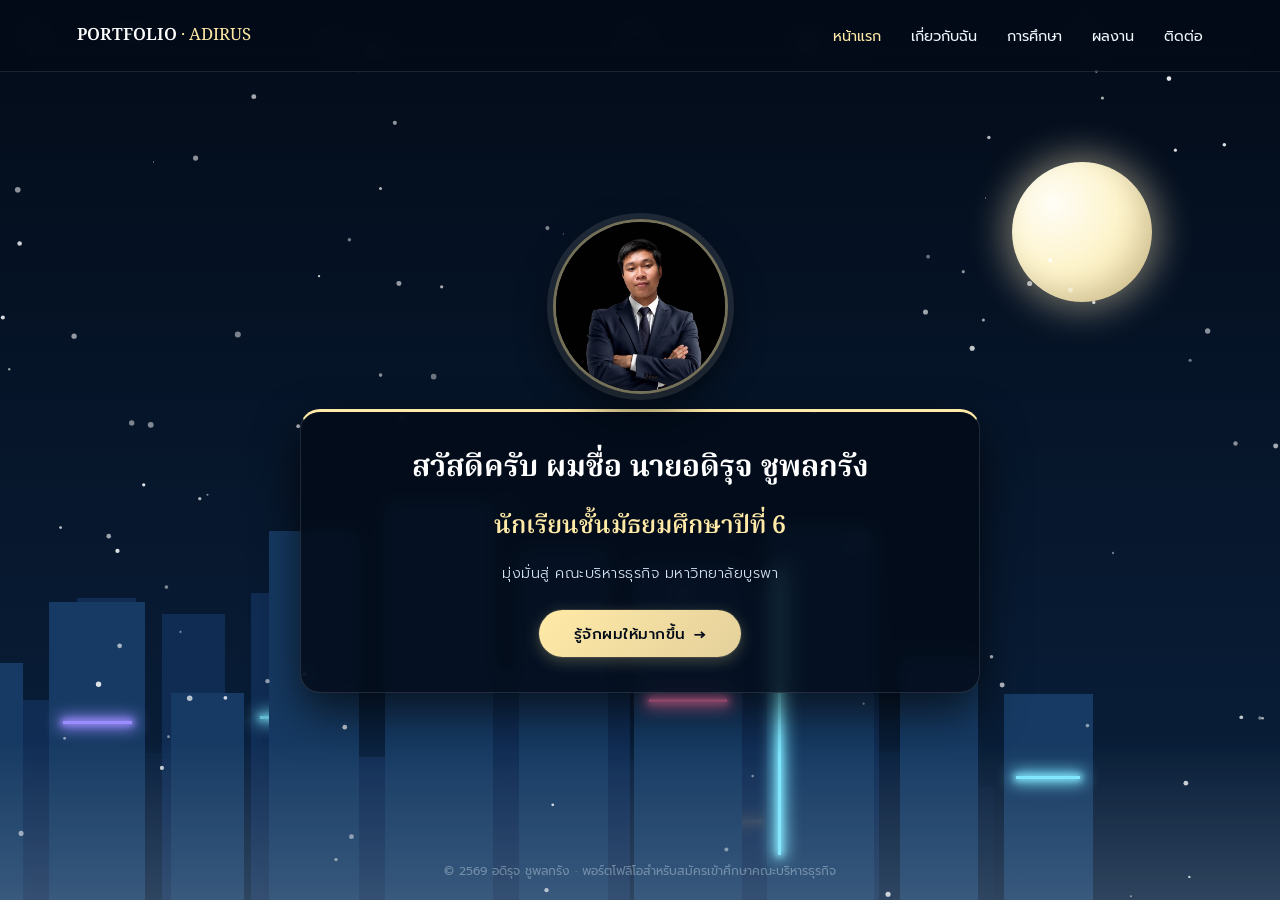
==== commit 16bfe4ec: "Update index.html" ====
--- a/index.html
+++ b/index.html
@@ -198,13 +198,13 @@
   <!-- ส่วนรูปวงกลมโปรไฟล์ด้านบน -->
   <div class="hero-avatar-wrapper">
     <div class="hero-avatar">
-      <img src="images/profile.jpg" alt="อติรุจ ชูพลกรัง">
+      <img src="images/IMG_0641.jpeg" alt="อติรุจ ชูพลกรัง">
     </div>
   </div>
 
   <!-- ส่วนกล่องข้อความคำนำจัดระเบียบสมดุลใหม่ (สวยและชัดเจนมากยิ่งขึ้น) -->
   <div class="intro-card">
-    <h1 class="intro-title">สวัสดีครับ ผมชื่อ นายอติรุจ ชูพลกรัง</h1>
+    <h1 class="intro-title">สวัสดีครับ ผมชื่อ นายอดิรุจ ชูพลกรัง</h1>
     <h2 class="intro-subtitle">นักเรียนชั้นมัธยมศึกษาปีที่ 6</h2>
     <p class="intro-desc">มุ่งมั่นสู่ คณะบริหารธุรกิจ มหาวิทยาลัยบูรพา</p>
     
@@ -212,7 +212,7 @@
   </div>
 </main>
 
-<footer class="site-end">© 2569 อติรุจ ชูพลกรัง · พอร์ตโฟลิโอสำหรับสมัครเข้าศึกษาคณะบริหารธุรกิจ</footer>
+<footer class="site-end">© 2569 อดิรุจ ชูพลกรัง · พอร์ตโฟลิโอสำหรับสมัครเข้าศึกษาคณะบริหารธุรกิจ</footer>
 
 <!-- ระบบเมืองและเอฟเฟกต์ -->
 <script>
